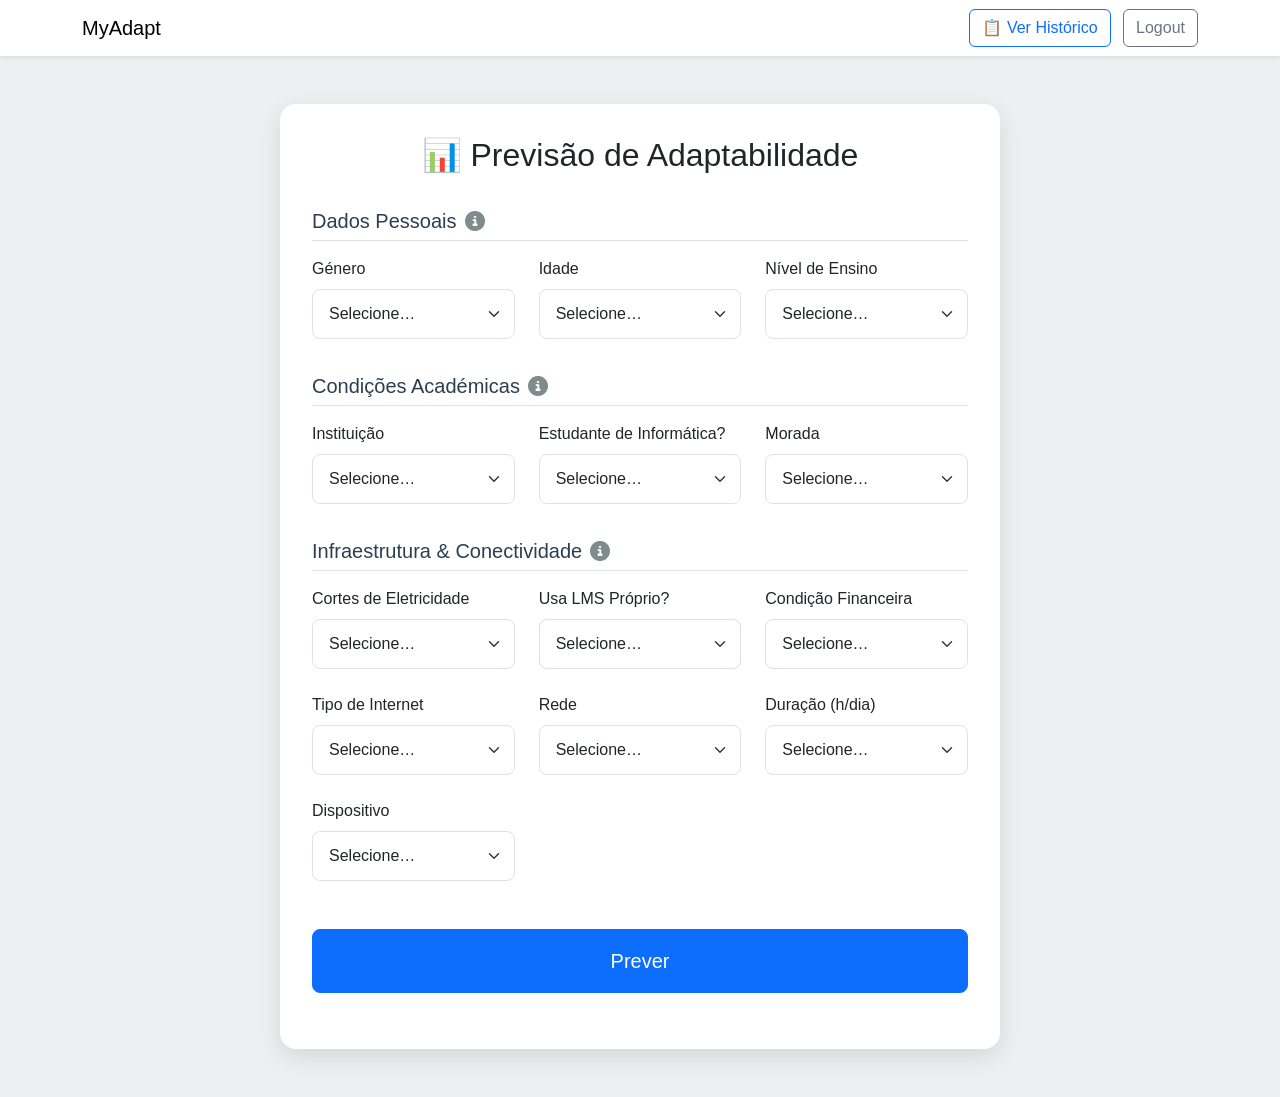
==== PrevisãoAdaptabilidade/Front-End/index.html @ 2cc2c1f6 "Projeto-Final" ====
<!DOCTYPE html>
<html lang="pt">
<head>
  <meta charset="UTF-8">
  <meta name="viewport" content="width=device-width, initial-scale=1">
  <title>Previsão de Adaptabilidade</title>

  <!-- Bootstrap 5 + Font Awesome -->
  <link href="https://cdn.jsdelivr.net/npm/bootstrap@5.3.0/dist/css/bootstrap.min.css" rel="stylesheet">
  <link href="https://cdnjs.cloudflare.com/ajax/libs/font-awesome/6.4.0/css/all.min.css" rel="stylesheet">

  <style>
    :root {
      --bs-primary:   #2c3e50;
      --bs-secondary: #7f8c8d;
      --bs-light:     #ecf0f1;
    }
    body {
      background: var(--bs-light);
      font-family: "Segoe UI", sans-serif;
    }
    .card-form {
      max-width: 720px;
      margin: 3rem auto;
      padding: 2rem;
      border-radius: 1rem;
      background: #fff;
      box-shadow: 0 0.5rem 1.5rem rgba(0,0,0,0.1);
    }
    .section-title {
      font-size: 1.25rem;
      margin-top: 2rem;
      margin-bottom: 1rem;
      color: var(--bs-primary);
      display: flex;
      align-items: center;
      border-bottom: 1px solid #dee2e6;
      padding-bottom: 0.25rem;
    }
    .section-title i {
      margin-left: 0.5rem;
      color: var(--bs-secondary);
      cursor: help;
    }
    .form-select-lg {
      padding: 0.75rem 1rem;
      font-size: 1rem;
    }
    .btn-prever {
      width: 100%;
      padding: 1rem;
      font-size: 1.25rem;
      border-radius: 0.5rem;
    }
    @keyframes fadeIn {
      from { opacity: 0; transform: translateY(1rem); }
      to   { opacity: 1; transform: translateY(0); }
    }
    #resultado .card {
      animation: fadeIn 0.4s ease-out;
    }
  </style>
</head>
<body>
  <nav class="navbar navbar-light bg-white shadow-sm">
    <div class="container d-flex justify-content-between align-items-center">
      <a class="navbar-brand" href="index.html">MyAdapt</a>
      <div>
        <a href="history.html" class="btn btn-outline-primary me-2">📋 Ver Histórico</a>
        <button id="btn-logout" class="btn btn-outline-secondary">Logout</button>
      </div>
    </div>
  </nav>
  <div class="card-form">
    <h2 class="text-center mb-4">📊 Previsão de Adaptabilidade</h2>
    <form id="predictForm">
      <!-- Dados Pessoais -->
      <div class="section-title">
        Dados Pessoais
        <i class="fa fa-info-circle" data-bs-toggle="tooltip"
           title="Dados de género e idade para perfil demográfico"></i>
      </div>
      <div class="row row-cols-1 row-cols-md-2 row-cols-lg-3 g-4">
        <div class="col">
          <label for="Gender" class="form-label">Género</label>
          <select id="Gender" class="form-select form-select-lg">
            <option value="" disabled selected>Selecione…</option>
            <option value="Boy">Masculino</option>
            <option value="Girl">Feminino</option>
          </select>
        </div>
        <div class="col">
          <label for="Age" class="form-label">Idade</label>
          <select id="Age" class="form-select form-select-lg">
            <option value="" disabled selected>Selecione…</option>
            <option value="3">1–5 anos</option>
            <option value="8">6–10 anos</option>
            <option value="13">11–15 anos</option>
            <option value="18">16–20 anos</option>
            <option value="23">21–25 anos</option>
            <option value="28">≥26 anos</option>
          </select>
        </div>
        <div class="col">
          <label for="Education_Level" class="form-label">Nível de Ensino</label>
          <select id="Education_Level" class="form-select form-select-lg">
            <option value="" disabled selected>Selecione…</option>
            <option value="1">Básico</option>
            <option value="2">Secundário</option>
            <option value="3">Superior</option>
          </select>
        </div>
      </div>
      <!-- Condições Académicas -->
      <div class="section-title">
        Condições Académicas
        <i class="fa fa-info-circle" data-bs-toggle="tooltip"
           title="Tipo de instituição e formação"></i>
      </div>
      <div class="row row-cols-1 row-cols-md-2 row-cols-lg-3 g-4">
        <div class="col">
          <label for="Institution_Type" class="form-label">Instituição</label>
          <select id="Institution_Type" class="form-select form-select-lg">
            <option value="" disabled selected>Selecione…</option>
            <option value="0">Pública</option>
            <option value="1">Privada</option>
          </select>
        </div>
        <div class="col">
          <label for="IT_Student" class="form-label">Estudante de Informática?</label>
          <select id="IT_Student" class="form-select form-select-lg">
            <option value="" disabled selected>Selecione…</option>
            <option value="0">Não</option>
            <option value="1">Sim</option>
          </select>
        </div>
        <div class="col">
          <label for="Location" class="form-label">Morada</label>
          <select id="Location" class="form-select form-select-lg">
            <option value="" disabled selected>Selecione…</option>
            <option value="0">Rural</option>
            <option value="1">Urbana</option>
          </select>
        </div>
      </div>
      <!-- Infraestrutura & Conectividade -->
      <div class="section-title">
        Infraestrutura & Conectividade
        <i class="fa fa-info-circle" data-bs-toggle="tooltip"
           title="Energia, internet e dispositivos"></i>
      </div>
      <div class="row row-cols-1 row-cols-md-2 row-cols-lg-3 g-4">
        <div class="col">
          <label for="Load_shedding" class="form-label">Cortes de Eletricidade</label>
          <select id="Load_shedding" class="form-select form-select-lg">
            <option value="" disabled selected>Selecione…</option>
            <option value="0">Baixa tendência</option>
            <option value="1">Alta tendência</option>
          </select>
        </div>
        <div class="col">
          <label for="Self_Lms" class="form-label">Usa LMS Próprio?</label>
          <select id="Self_Lms" class="form-select form-select-lg">
            <option value="" disabled selected>Selecione…</option>
            <option value="0">Não</option>
            <option value="1">Sim</option>
          </select>
        </div>
        <div class="col">
          <label for="Financial_Condition" class="form-label">Condição Financeira</label>
          <select id="Financial_Condition" class="form-select form-select-lg">
            <option value="" disabled selected>Selecione…</option>
            <option value="1">Baixa</option>
            <option value="2">Média</option>
            <option value="3">Alta</option>
          </select>
        </div>
        <div class="col">
          <label for="Internet_Type" class="form-label">Tipo de Internet</label>
          <select id="Internet_Type" class="form-select form-select-lg">
            <option value="" disabled selected>Selecione…</option>
            <option value="0">Wi-Fi</option>
            <option value="1">Dados móveis</option>
          </select>
        </div>
        <div class="col">
          <label for="Network_Type" class="form-label">Rede</label>
          <select id="Network_Type" class="form-select form-select-lg">
            <option value="" disabled selected>Selecione…</option>
            <option value="0">2G</option>
            <option value="1">3G</option>
            <option value="2">4G</option>
          </select>
        </div>
        <div class="col">
          <label for="Class_Duration" class="form-label">Duração (h/dia)</label>
          <select id="Class_Duration" class="form-select form-select-lg">
            <option value="" disabled selected>Selecione…</option>
            <option value="0">0h</option>
            <option value="1">1h</option>
            <option value="2">2-3h</option>
            <option value="4">≥4h</option>
          </select>
        </div>
        <div class="col">
          <label for="Device" class="form-label">Dispositivo</label>
          <select id="Device" class="form-select form-select-lg">
            <option value="" disabled selected>Selecione…</option>
            <option value="1">Telemóvel</option>
            <option value="2">Tablet</option>
            <option value="3">Computador</option>
          </select>
        </div>
      </div>

      <!-- Botão Prever -->
      <div class="d-grid mt-5">
        <button type="button" id="btn" class="btn btn-primary btn-lg btn-prever">
          <span id="btn-text">Prever</span>
          <span id="btn-spinner" class="spinner-border spinner-border-sm ms-2 d-none"></span>
        </button>
      </div>
    </form>

    <!-- Resultado -->
    <div id="resultado" class="mt-4"></div>
  </div>

  <!-- Bootstrap JS -->
  <script src="https://cdn.jsdelivr.net/npm/@popperjs/core@2.11.8/dist/umd/popper.min.js"></script>
  <script src="https://cdn.jsdelivr.net/npm/bootstrap@5.3.0/dist/js/bootstrap.min.js"></script>

  <script>
    // Tooltips
    var tooltipTriggerList = [].slice.call(
      document.querySelectorAll('[data-bs-toggle="tooltip"]')
    );
    tooltipTriggerList.map(el => new bootstrap.Tooltip(el));

    // Função de predição via fetch
    async function onPreverClick() {
      const btn        = document.getElementById("btn");
      const btnText    = document.getElementById("btn-text");
      const btnSpinner = document.getElementById("btn-spinner");
      const resultado  = document.getElementById("resultado");

      const vals = {
        Gender:              document.getElementById("Gender").value,
        Age:                 +document.getElementById("Age").value,
        "Education.Level":     document.getElementById("Education_Level").value,
        "Institution.Type":    document.getElementById("Institution_Type").value,
        "IT.Student":          document.getElementById("IT_Student").value,
        Location:            document.getElementById("Location").value,
        Load_shedding:       document.getElementById("Load_shedding").value,
        "Self.Lms":            document.getElementById("Self_Lms").value,
        "Financial.Condition": document.getElementById("Financial_Condition").value,
        "Internet.Type":       document.getElementById("Internet_Type").value,
        "Network.Type":        document.getElementById("Network_Type").value,
        "Class.Duration":      document.getElementById("Class_Duration").value,
        Device:              document.getElementById("Device").value
      };

      // Verificar se todos os campos estão preenchidos
      for (const [key, value] of Object.entries(vals)) {
        if (value === "" || value === undefined || value === null || Number.isNaN(value)) {
          alert("Por favor preencha todos os campos antes de submeter.");
          btn.disabled = false;
          btnText.textContent = "Prever";
          btnSpinner.classList.add("d-none");
          return;
        }
      }

      // Feedback visual
      btn.disabled = true;
      btnText.textContent = "A processar…";
      btnSpinner.classList.remove("d-none");
      resultado.innerHTML = "";

      try {
        const response = await fetch("http://localhost:8000/predict", {
          method: "POST",
          headers: { "Content-Type": "application/json" },
          body: JSON.stringify(vals)
        });

        if (!response.ok) throw new Error("Falha na resposta do servidor");

        const data = await response.json();
        console.log("Resposta do backend:", data);  // <- AQUI! Para veres o JSON completo recebido
        const pred = data.predito;
        console.log("Valor predito:", pred);       // <- Para veres o valor exato de predito

        const nivel = pred.toString().trim() === "1" ? "Baixo" : "Moderado-Alto";

        const explicacao = nivel === "Baixo"
          ? "O modelo prevê um baixo nível de adaptabilidade ao ensino remoto."
          : "O modelo prevê um nível de adaptabilidade moderado a alto ao ensino remoto.";

        resultado.innerHTML = `
        <div class="card border-${nivel === "Baixo" ? "danger" : "success"}">
          <div class="card-header bg-${nivel === "Baixo" ? "danger" : "success"} text-white">Resultado da Previsão</div>
          <div class="card-body">
            <p class="card-text"><strong>Nível de adaptabilidade previsto:</strong></p>
            <h3 class="card-title">${nivel}</h3>
            <p class="mt-3">${explicacao}</p>
          </div>
        </div>`;

        // Guardar no histórico local
        const historico = JSON.parse(localStorage.getItem("historicoPrevisoes") || "[]");
        historico.push({
          Gender: vals.Gender,
          Age: vals.Age,
          "Education.Level": vals["Education.Level"],
          "Institution.Type": vals["Institution.Type"],
          "IT.Student": vals["IT.Student"],
          Location: vals.Location,
          Load_shedding: vals.Load_shedding,
          "Financial.Condition": vals["Financial.Condition"],
          "Internet.Type": vals["Internet.Type"],
          "Network.Type": vals["Network.Type"],
          "Class.Duration": vals["Class.Duration"],
          "Self.Lms": vals["Self.Lms"],
          Device: vals.Device,
          Prediction: pred,
          Time: new Date().toLocaleString()
        });
        localStorage.setItem("historicoPrevisoes", JSON.stringify(historico));

    } catch (e) {
      resultado.innerHTML = `<div class="alert alert-danger">Erro: ${e.message}</div>`;
    } finally {
      btn.disabled = false;
      btnText.textContent = "Prever";
      btnSpinner.classList.add("d-none");
    }
  }
    document.getElementById("btn").addEventListener("click", onPreverClick);
  </script>
</body>
</html>
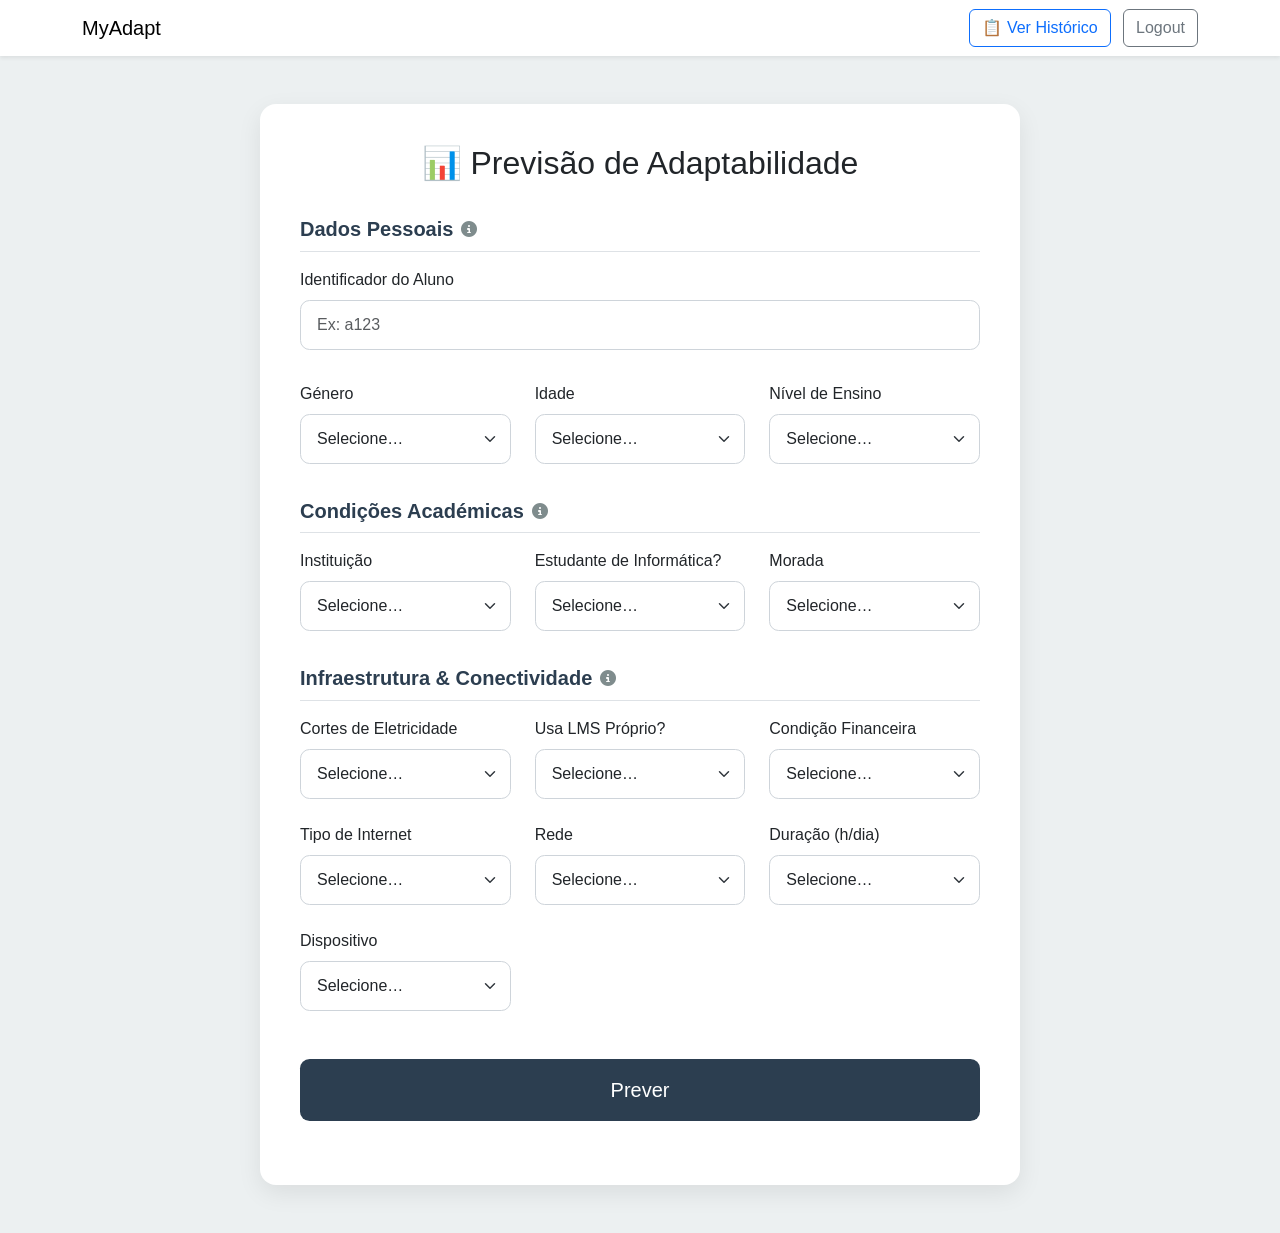
==== commit 1b25c59b: "Add files via upload" ====
--- a/PrevisãoAdaptabilidade/Front-End/index.html
+++ b/PrevisãoAdaptabilidade/Front-End/index.html
@@ -9,57 +9,99 @@
   <link href="https://cdn.jsdelivr.net/npm/bootstrap@5.3.0/dist/css/bootstrap.min.css" rel="stylesheet">
   <link href="https://cdnjs.cloudflare.com/ajax/libs/font-awesome/6.4.0/css/all.min.css" rel="stylesheet">
 
-  <style>
-    :root {
-      --bs-primary:   #2c3e50;
-      --bs-secondary: #7f8c8d;
-      --bs-light:     #ecf0f1;
-    }
-    body {
-      background: var(--bs-light);
-      font-family: "Segoe UI", sans-serif;
-    }
-    .card-form {
-      max-width: 720px;
-      margin: 3rem auto;
-      padding: 2rem;
-      border-radius: 1rem;
-      background: #fff;
-      box-shadow: 0 0.5rem 1.5rem rgba(0,0,0,0.1);
-    }
-    .section-title {
-      font-size: 1.25rem;
-      margin-top: 2rem;
-      margin-bottom: 1rem;
-      color: var(--bs-primary);
-      display: flex;
-      align-items: center;
-      border-bottom: 1px solid #dee2e6;
-      padding-bottom: 0.25rem;
-    }
-    .section-title i {
-      margin-left: 0.5rem;
-      color: var(--bs-secondary);
-      cursor: help;
-    }
-    .form-select-lg {
-      padding: 0.75rem 1rem;
-      font-size: 1rem;
-    }
-    .btn-prever {
-      width: 100%;
-      padding: 1rem;
-      font-size: 1.25rem;
-      border-radius: 0.5rem;
-    }
-    @keyframes fadeIn {
-      from { opacity: 0; transform: translateY(1rem); }
-      to   { opacity: 1; transform: translateY(0); }
-    }
-    #resultado .card {
-      animation: fadeIn 0.4s ease-out;
-    }
-  </style>
+<style>
+:root {
+  --bs-primary:   #2c3e50;
+  --bs-secondary: #7f8c8d;
+  --bs-light:     #ecf0f1;
+  --bs-accent:    #3498db;
+}
+
+body {
+  background: var(--bs-light);
+  font-family: "Segoe UI", sans-serif;
+}
+
+.card-form {
+  max-width: 760px;
+  margin: 3rem auto;
+  padding: 2.5rem;
+  border-radius: 1rem;
+  background: #fff;
+  box-shadow: 0 0.5rem 1.5rem rgba(0, 0, 0, 0.08);
+  animation: fadeInCard 0.4s ease-out;
+}
+
+@keyframes fadeInCard {
+  from { opacity: 0; transform: scale(0.97); }
+  to { opacity: 1; transform: scale(1); }
+}
+
+.section-title {
+  font-size: 1.25rem;
+  font-weight: 600;
+  margin-top: 2rem;
+  margin-bottom: 1rem;
+  color: var(--bs-primary);
+  display: flex;
+  align-items: center;
+  border-bottom: 1px solid #dee2e6;
+  padding-bottom: 0.4rem;
+}
+
+.section-title i {
+  margin-left: 0.5rem;
+  color: var(--bs-secondary);
+  cursor: help;
+  font-size: 1rem;
+}
+
+label {
+  font-weight: 500;
+  margin-bottom: 0.5rem;
+}
+
+.form-select-lg,
+.form-control-lg {
+  padding: 0.75rem 1rem;
+  font-size: 1rem;
+  border-radius: 0.6rem;
+  border: 1px solid #ced4da;
+  transition: border-color 0.2s, box-shadow 0.2s;
+}
+
+.form-select-lg:focus,
+.form-control-lg:focus {
+  border-color: var(--bs-accent);
+  box-shadow: 0 0 0 0.2rem rgba(52, 152, 219, 0.25);
+}
+
+.btn-prever {
+  width: 100%;
+  padding: 1rem;
+  font-size: 1.25rem;
+  border-radius: 0.6rem;
+  background: var(--bs-primary);
+  border: none;
+  transition: background 0.3s ease;
+}
+
+.btn-prever:hover {
+  background: #1a252f;
+}
+
+#resultado .card {
+  animation: fadeIn 0.4s ease-out;
+}
+
+@keyframes fadeIn {
+  from { opacity: 0; transform: translateY(1rem); }
+  to   { opacity: 1; transform: translateY(0); }
+}
+.spaced-bottom {
+  margin-bottom: 2rem;
+}
+</style>
 </head>
 <body>
   <nav class="navbar navbar-light bg-white shadow-sm">
@@ -80,6 +122,10 @@
         <i class="fa fa-info-circle" data-bs-toggle="tooltip"
            title="Dados de género e idade para perfil demográfico"></i>
       </div>
+      <div class="col spaced-bottom">
+        <label for="studentId" class="form-label">Identificador do Aluno</label>
+        <input type="text" id="studentId" class="form-control form-control-lg" placeholder="Ex: a123" />
+      </div>
       <div class="row row-cols-1 row-cols-md-2 row-cols-lg-3 g-4">
         <div class="col">
           <label for="Gender" class="form-label">Género</label>
@@ -244,7 +290,14 @@
       const btnSpinner = document.getElementById("btn-spinner");
       const resultado  = document.getElementById("resultado");
 
+      const identificador = document.getElementById("studentId").value.trim();
+        if (!identificador) {
+          alert("Por favor, insira o identificador do aluno.");
+          return;
+        }
+        
       const vals = {
+        ID: identificador,
         Gender:              document.getElementById("Gender").value,
         Age:                 +document.getElementById("Age").value,
         "Education.Level":     document.getElementById("Education_Level").value,
@@ -310,6 +363,7 @@
         // Guardar no histórico local
         const historico = JSON.parse(localStorage.getItem("historicoPrevisoes") || "[]");
         historico.push({
+          ID: vals.ID,
           Gender: vals.Gender,
           Age: vals.Age,
           "Education.Level": vals["Education.Level"],
@@ -337,6 +391,12 @@
     }
   }
     document.getElementById("btn").addEventListener("click", onPreverClick);
+    document.getElementById("btn-logout").addEventListener("click", function () {
+      if (confirm("Tens a certeza que desejas terminar a sessão?")) {
+        localStorage.clear(); // ou remove apenas o necessário
+        window.location.href = "login.html";
+      }
+    });
   </script>
 </body>
 </html>
